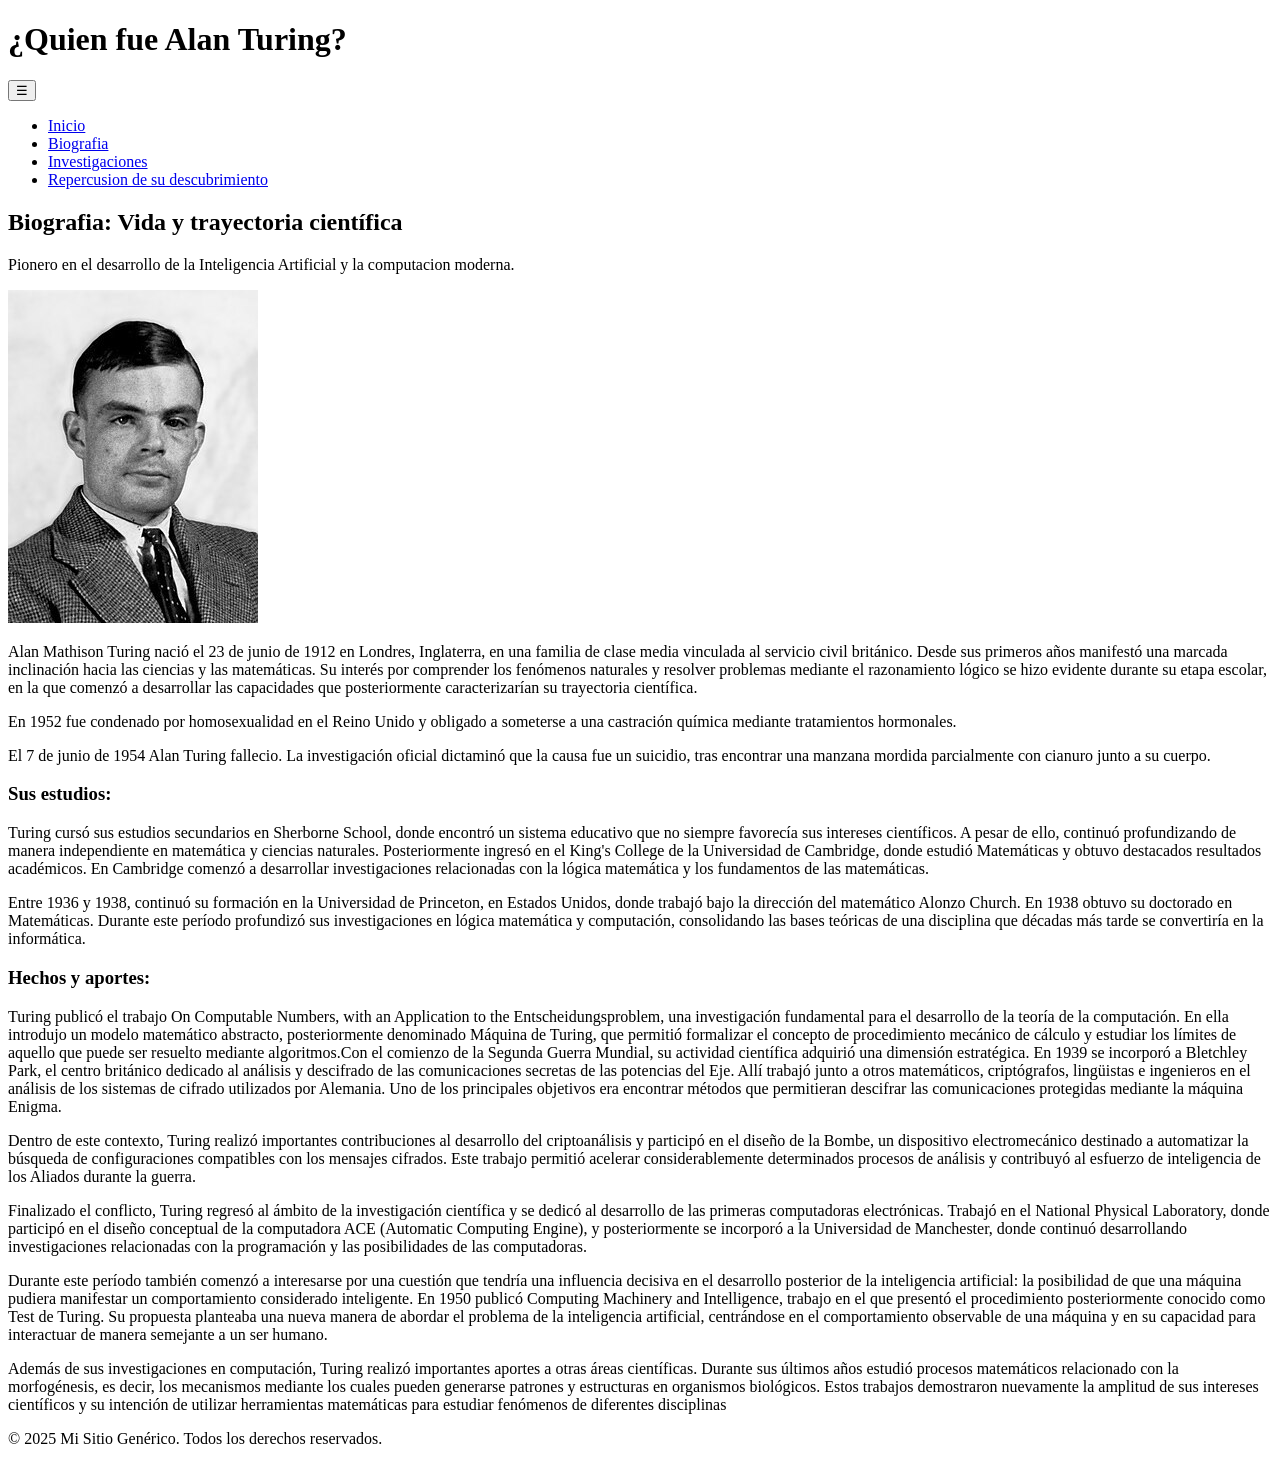
==== biografia.html @ 0916c149 "etapa 1: descomprimo archivo zip, agrego contenido HTML e imagenes sobre Alan Turing" ====
<!DOCTYPE html>
<html lang="es">
<head>
  <link rel="icon" type="image/x-icon" href="img/tecnologia.png">
  <meta charset="UTF-8">
  <meta name="viewport" content="width=device-width, initial-scale=1.0">
  <title> Sitio Web - Acerca de la vida de Alan Turing</title>
  <link rel="stylesheet" href="css/base.css">
</head>
<body>
  <header>
    <div>
      <h1>¿Quien fue Alan Turing? </h1>
      <button class="hamburger-menu"
        aria-label="Abrir menú de navegación"
        aria-expanded="false"
        aria-controls="main-nav"
      >
        &#9776; <!-- Icono de hamburguesa -->
      </button>
      <nav id="main-nav">
        <ul>
          <li><a href="index.html">Inicio</a></li>
          <li><a href="biografia.html">Biografia</a></li>
          <li><a href="investigaciones.html">Investigaciones</a></li>
          <li><a href="consecuencias.html">Repercusion de su descubrimiento</a></li>

        </ul>
      </nav>
    </div>
  </header>
  <main>
    <section>
      <h2> Biografia: Vida y trayectoria científica</h2>
      <p>
        Pionero en el desarrollo de la Inteligencia Artificial y la computacion moderna.
      </p>
      <img src="img/biografiaalanturing.jpg"
        alt="Descripción de la imagen genérica del equipo"
      >
      <p>
        Alan Mathison Turing nació el 23 de junio de 1912 en Londres, Inglaterra, en una familia de clase media vinculada al servicio civil británico. Desde sus primeros años manifestó una marcada inclinación hacia las ciencias y las matemáticas. Su interés por comprender los fenómenos naturales y resolver problemas mediante el razonamiento lógico se hizo evidente durante su etapa escolar, en la que comenzó a desarrollar las capacidades que posteriormente caracterizarían su trayectoria científica.
      </p>
      <p>
         En 1952 fue condenado por homosexualidad en el Reino Unido y obligado a someterse a una castración química mediante tratamientos hormonales.
      </p>
      <p>
        El 7 de junio de 1954 Alan Turing fallecio. La investigación oficial dictaminó que la causa fue un suicidio, tras encontrar una manzana mordida parcialmente con cianuro junto a su cuerpo.
      </p>
      <article>
        <h3>Sus estudios:</h3>
        <p>
          Turing cursó sus estudios secundarios en Sherborne School, donde encontró un sistema educativo que no siempre favorecía sus intereses científicos. A pesar de ello, continuó profundizando de manera independiente en matemática y ciencias naturales. Posteriormente ingresó en el King's College de la Universidad de Cambridge, donde estudió Matemáticas y obtuvo destacados resultados académicos. En Cambridge comenzó a desarrollar investigaciones relacionadas con la lógica matemática y los fundamentos de las matemáticas.
          </p>
          <p>
          Entre 1936 y 1938, continuó su formación en la Universidad de Princeton, en Estados Unidos, donde trabajó bajo la dirección del matemático Alonzo Church. En 1938 obtuvo su doctorado en Matemáticas. Durante este período profundizó sus investigaciones en lógica matemática y computación, consolidando las bases teóricas de una disciplina que décadas más tarde se convertiría en la informática.
        </p>
      </article>
      <article>
        <h3>Hechos y aportes:</h3>
        <p>
          Turing publicó el trabajo On Computable Numbers, with an Application to the Entscheidungsproblem, una investigación fundamental para el desarrollo de la teoría de la computación. En ella introdujo un modelo matemático abstracto, posteriormente denominado Máquina de Turing, que permitió formalizar el concepto de procedimiento mecánico de cálculo y estudiar los límites de aquello que puede ser resuelto mediante algoritmos.Con el comienzo de la Segunda Guerra Mundial, su actividad científica adquirió una dimensión estratégica. En 1939 se incorporó a Bletchley Park, el centro británico dedicado al análisis y descifrado de las comunicaciones secretas de las potencias del Eje. Allí trabajó junto a otros matemáticos, criptógrafos, lingüistas e ingenieros en el análisis de los sistemas de cifrado utilizados por Alemania. Uno de los principales objetivos era encontrar métodos que permitieran descifrar las comunicaciones protegidas mediante la máquina Enigma.
        </p>
         <p>
          Dentro de este contexto, Turing realizó importantes contribuciones al desarrollo del criptoanálisis y participó en el diseño de la Bombe, un dispositivo electromecánico destinado a automatizar la búsqueda de configuraciones compatibles con los mensajes cifrados. Este trabajo permitió acelerar considerablemente determinados procesos de análisis y contribuyó al esfuerzo de inteligencia de los Aliados durante la guerra.
         </p>
          <p>
            Finalizado el conflicto, Turing regresó al ámbito de la investigación científica y se dedicó al desarrollo de las primeras computadoras electrónicas. Trabajó en el National Physical Laboratory, donde participó en el diseño conceptual de la computadora ACE (Automatic Computing Engine), y posteriormente se incorporó a la Universidad de Manchester, donde continuó desarrollando investigaciones relacionadas con la programación y las posibilidades de las computadoras.
          </p>
           <p>
             Durante este período también comenzó a interesarse por una cuestión que tendría una influencia decisiva en el desarrollo posterior de la inteligencia artificial: la posibilidad de que una máquina pudiera manifestar un comportamiento considerado inteligente. En 1950 publicó Computing Machinery and Intelligence, trabajo en el que presentó el procedimiento posteriormente conocido como Test de Turing. Su propuesta planteaba una nueva manera de abordar el problema de la inteligencia artificial, centrándose en el comportamiento observable de una máquina y en su capacidad para interactuar de manera semejante a un ser humano.
            </p>
             <p>
              Además de sus investigaciones en computación, Turing realizó importantes aportes a otras áreas científicas. Durante sus últimos años estudió procesos matemáticos relacionado con la morfogénesis, es decir, los mecanismos mediante los cuales pueden generarse patrones y estructuras en organismos biológicos. Estos trabajos demostraron nuevamente la amplitud de sus intereses científicos y su intención de utilizar herramientas matemáticas para estudiar fenómenos de diferentes disciplinas
             </p>
      </article>
    </section>
  </main>
  <footer>
    <div>
      <p>&copy; 2025 Mi Sitio Genérico. Todos los derechos reservados.</p>
    </div>
  </footer>
  <script src="js/base.js"></script>
</body>
</html>
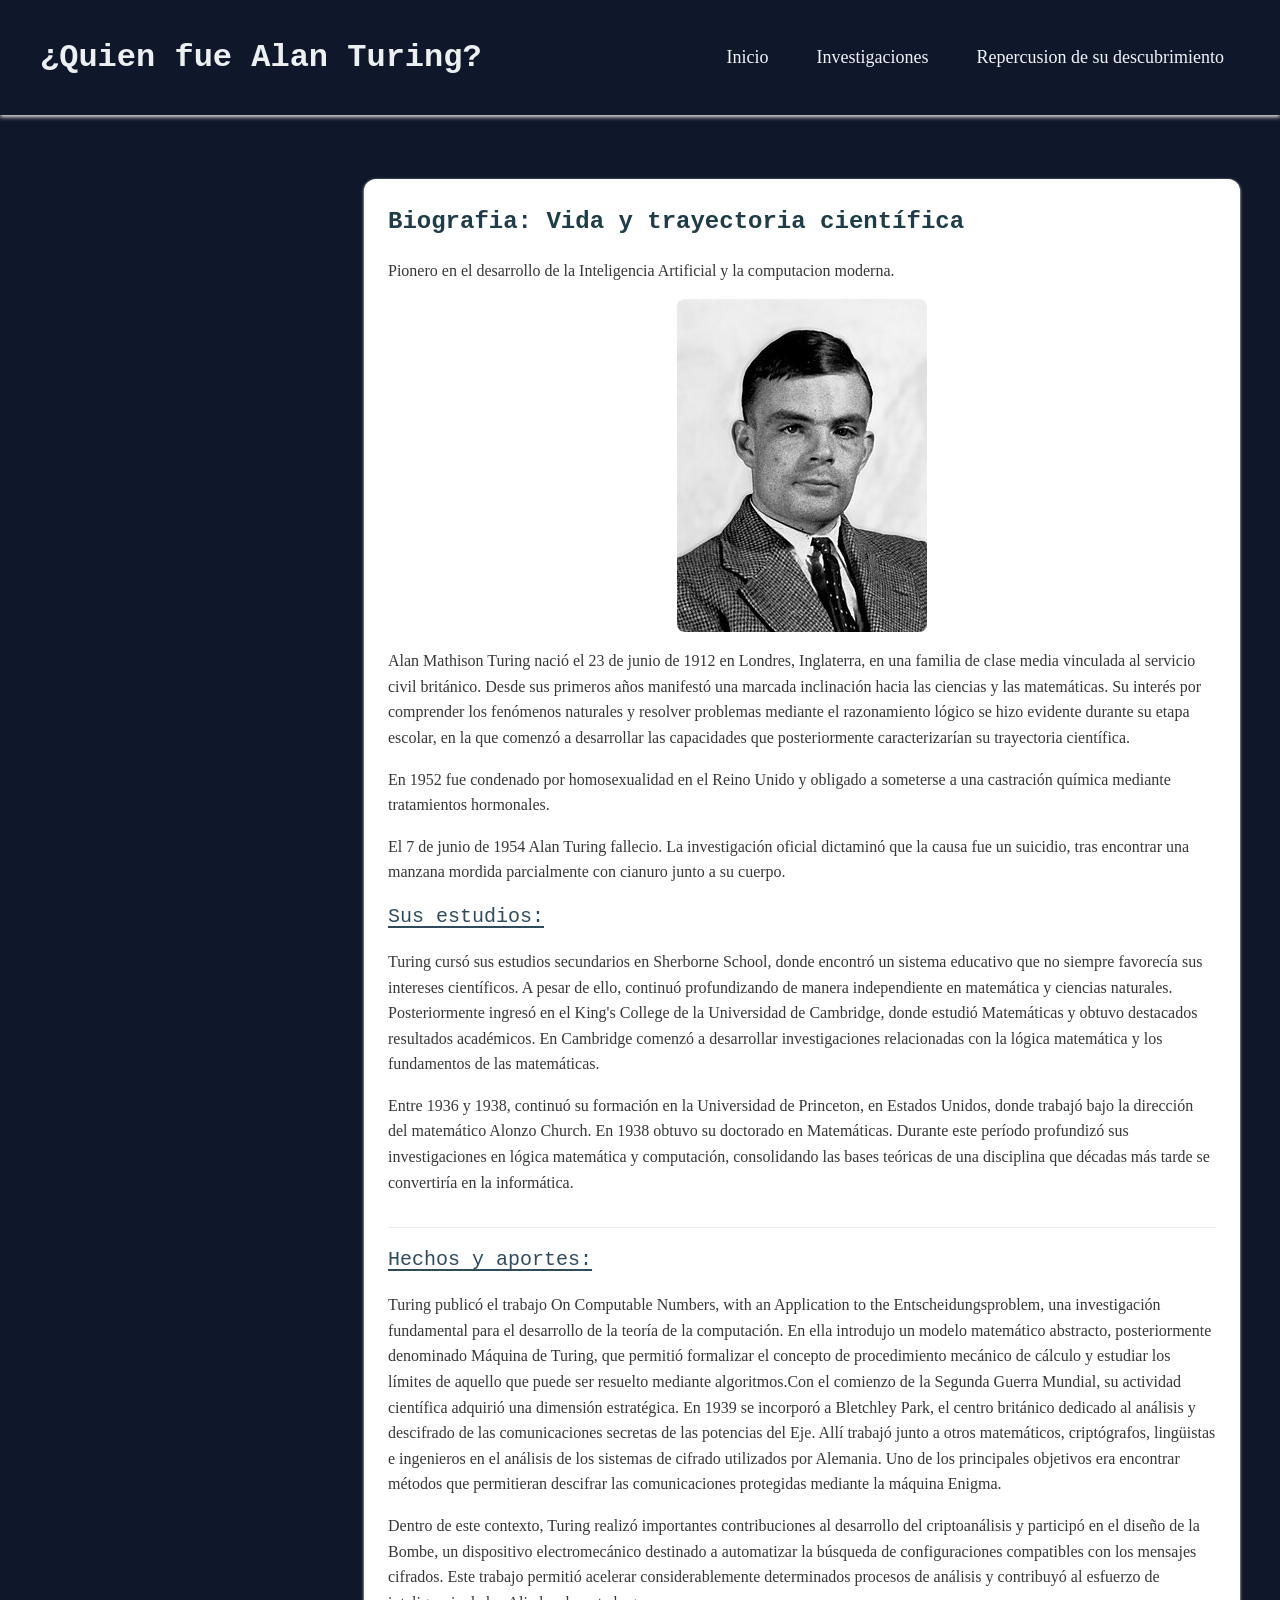
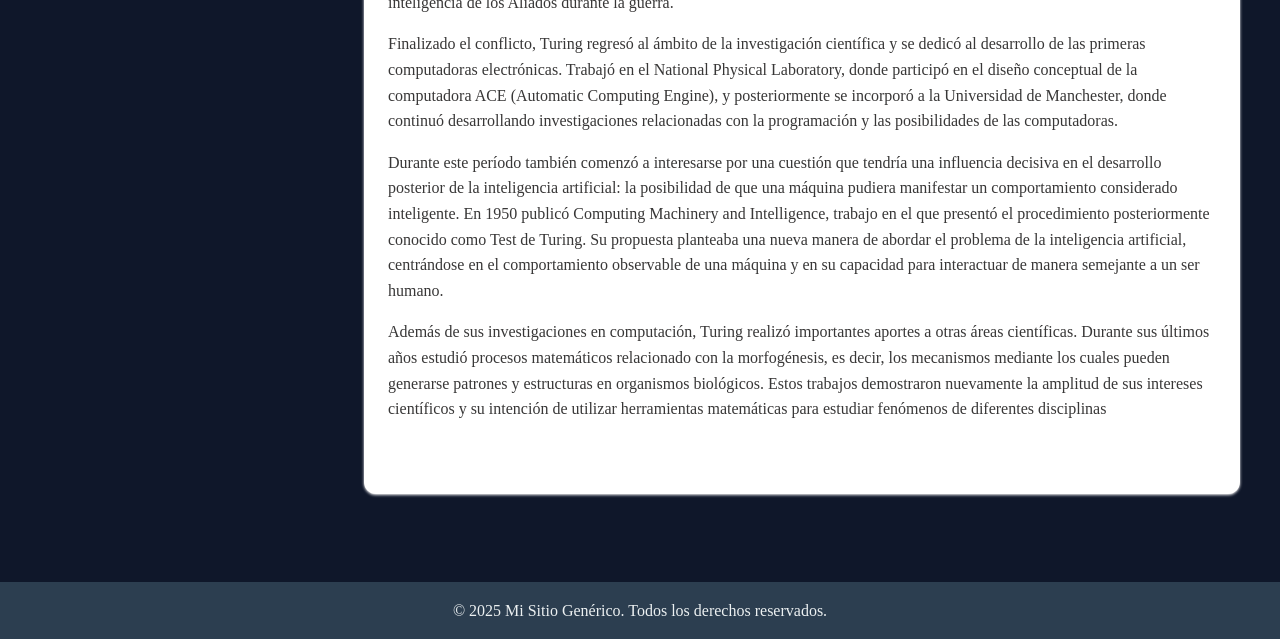
==== commit 0d2bb569: "añadi diseño responsivo (solo dos puntas de quiebre)" ====
--- a/biografia.html
+++ b/biografia.html
@@ -21,7 +21,7 @@
       <nav id="main-nav">
         <ul>
           <li><a href="index.html">Inicio</a></li>
-          <li><a href="biografia.html">Biografia</a></li>
+        
           <li><a href="investigaciones.html">Investigaciones</a></li>
           <li><a href="consecuencias.html">Repercusion de su descubrimiento</a></li>
 
@@ -30,7 +30,7 @@
     </div>
   </header>
   <main>
-    <section>
+   <section class="right">
       <h2> Biografia: Vida y trayectoria científica</h2>
       <p>
         Pionero en el desarrollo de la Inteligencia Artificial y la computacion moderna.
--- a/css/base.css
+++ b/css/base.css
@@ -0,0 +1,249 @@
+body {
+  font-family: Georgia, serif; /* Fuente genérica */
+  background-color: #0F172A; /* Color de fondo claro */
+  color: #000000; /* Color de texto oscuro */
+  line-height: 1.6;
+  margin: 0;
+  padding: 0;
+}
+
+header {
+  background-color: #0F172A; /* Azul oscuro para el encabezado */
+  color: #ecf0f1; /* Texto claro */
+  padding: 1rem 0;
+  box-shadow: 0 2px 4px rgb(236, 231, 231);
+  width: 100%;
+}
+
+/* Contenedor dentro del encabezado para centrar y espaciar */
+header > div {
+  max-width: 1200px;
+  margin: 0 auto;
+  display: flex;
+   /* mora elimino flex-direction: porque su valor por defecto es row, sino se veia fea la pagina */
+  justify-content: space-between;
+  align-items: center;
+  padding: 1rem;
+}
+
+h1 {
+  font-family: "Courier New", monospace;
+  font-size: 2rem; /* Tamaño de fuente para h1 */
+  font-weight: bold;
+  margin: 0; /* Eliminar margen por defecto del h1 */
+}
+
+button.hamburger-menu {
+  display: block; /* Visible por defecto en móvil */
+  color: #ecf0f1;
+  font-size: 1.5rem;
+  background: none;
+  border: none;
+  cursor: pointer;
+  padding: 0.5rem;
+  outline: none; /* Elimina el contorno al hacer focus */
+}
+
+
+/* Menú de navegación */
+nav {
+  display: none; /*  mora, pasa ser none para que este oculto */
+  flex-direction: column;
+  width: 100%;
+  position: absolute; /* cambio mora */
+  top: 60px;         /*cambio mora */
+  left: 0;  /* cambio mora */
+  background-color:#1c253d ; /* Fondo para el menu desplegado*/
+  box-shadow: 0 2px 4px rgb(255, 253, 253);
+  z-index: 999;
+  border-radius: 0 0 0.75rem 0.75rem;
+  overflow: hidden; /* Para que los bordes redondeados se apliquen bien */
+}
+
+nav.nav-open {
+  display: flex; /* Muestra el menú cuando tiene la clase 'nav-open' */
+}
+
+nav ul {
+  list-style: none;
+  padding: 0;
+  margin: 0;
+  display: flex;
+  flex-direction: column;
+  width: 100%;
+}
+
+nav li {
+  margin-bottom: 0.5rem;
+  width: 100%;
+}
+
+nav a {
+  display: block;
+  padding: 0.75rem 1rem;
+  color: #F1F5F9; ;
+  text-decoration: none;
+  font-size: 18px;
+  transition: background-color 0.3s ease;
+  text-align: center;
+  width: 100%;
+  box-sizing: border-box; /* Incluye relleno y borde en el ancho */
+}
+
+nav a:hover, nav a:focus {
+  background-color: #0d4b66; /* Un tono más oscuro al pasar el ratón */
+  border-radius: 0.5rem;
+}
+
+main {
+  padding: 1rem;
+  max-width: 1200px;
+  margin: 2rem auto;
+    /* Margen superior e inferior para separar del encabezado y del pie de
+     * página */
+}
+
+section {
+  background-color: #ffffff;
+  border-radius: 0.75rem;
+  padding: 1.5rem;
+  margin-bottom: 1.5rem;
+  box-shadow: 0 1px 3px rgb(255, 254, 254);
+}
+
+article {
+  margin-bottom: 1rem;
+  padding-bottom: 1rem;
+  border-bottom: 1px solid #eee;
+}
+
+article:last-child {
+  border-bottom: none;
+}
+
+h2 {
+  font-family:"Courier New", monospace; 
+  font-size: 1.5rem; /* Tamaño de fuente para h2 */
+  font-weight: 600;
+  color:#1f3d49 ; /* Azul para los títulos */
+  margin-top: 0;
+  margin-bottom: 1rem;
+}
+
+h3 {
+  font-family: "Courier New", monospace;
+  font-size: 1.25rem; /* Tamaño de fuente para h3 */
+  font-weight: 500;
+  color: #2e4b5e; /* Azul para los títulos */
+  margin-top: 0;
+  margin-bottom: 0.5rem;
+  text-decoration: underline;
+  text-underline-offset: 4px;
+}
+
+
+p {
+  margin-bottom: 1rem;
+  color: #383737; /* Color de texto más suave para párrafos */
+}
+
+img {
+  max-width: 100%;
+  height: auto;
+  border-radius: 0.5rem;
+  display: block;
+  margin: 1rem auto;
+}
+
+a {
+  color: #021725; /* Color para enlaces */
+  text-decoration: none;
+}
+
+a:hover {
+  text-decoration: underline;
+}
+
+footer {
+  background-color: #2c3e50;
+  color: #ecf0f1;
+  text-align: center;
+  padding: 1rem 0;
+  margin-top: 2rem;
+  width: 100%;
+}
+
+footer p {
+  margin: 0;
+  color: #ecf0f1;
+}
+
+.curiosity-hidden {
+  display: none;  /* agrego mora */
+}                         
+
+#curiosityButton {       /* agrego mora */
+  background-color: #313c5a;
+  color: #ffffff;
+  font-family: "Courier New", monospace;
+  font-size: 1rem;
+  font-weight: bold;
+}
+
+@media screen and (min-width: 768px) {
+  /* Menú fijo en pantallas grandes */
+  header {
+    position: sticky;
+    top: 0;
+    z-index: 1000;
+  }
+
+  /* Oculta el botón de hamburguesa en pantallas grandes */
+  button.hamburger-menu {
+    display: none;
+  }
+
+  /* Muestra el menú de navegación en línea en pantallas grandes */
+  nav {
+    display: block; /* Vuelve a modelo de bloque para el flujo normal */
+    position: static; /* Restaura la posición estática */
+    width: auto; /* Ancho automático */
+    background-color: transparent; /* Fondo transparente */
+    box-shadow: none;
+    border-radius: 0;
+  }
+
+  nav ul {
+    flex-direction: row; /* Elementos del menú en fila */
+    justify-content: flex-end; /* Alinea a la derecha */
+  }
+
+  nav li {
+    margin-left: 1rem; /* Espacio entre elementos del menú */
+    margin-bottom: 0;
+    width: auto;
+  }
+
+  nav a {
+    padding: 0.5rem 1rem; /* Ajusta el relleno interno para pantallas grandes */
+    border-radius: 0.5rem;
+  }
+
+  main {
+    display: grid;
+    grid-template-columns: 1fr 3fr;
+      /* Ejemplo: una columna para barra lateral, otra para contenido */
+    gap: 2rem;
+    padding: 2rem;
+  }
+
+  section.right {
+    grid-column-start: 2
+  }
+}
+
+@media screen and (min-width: 600px) and (max-width: 767px) {
+    main {
+        padding: 2rem;
+    }
+}
